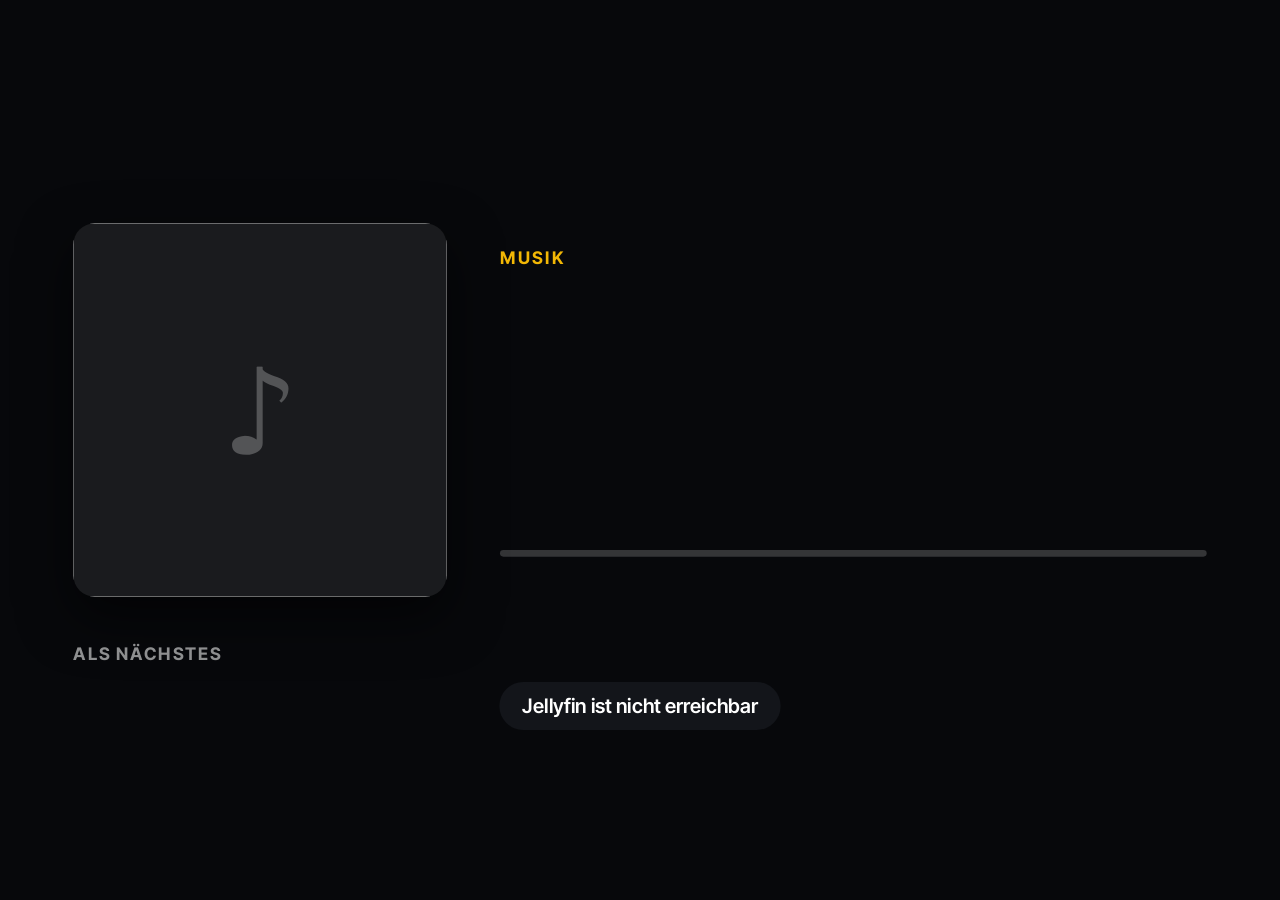
==== lg/web/musik.html @ 19df9250 "Musik-Reiter mit Karaoke-Modus (TCL und LG) - musik.js/musik.html: gemeinsamer Musik-Player und Kara" ====
<!DOCTYPE html>
<html lang="de">
<head>
<meta charset="utf-8">
<title>Lukas Kino Musik</title>
<meta name="viewport" content="width=device-width, initial-scale=1, user-scalable=no">
<style>html,body{margin:0;height:100%;background:#07080B;overflow:hidden}</style>
</head>
<body>
<!--
  Musik-Player und Karaoke für den TCL (MusikActivity zeigt diese Seite vom Pi in einer WebView).
  Die Zugangsdaten kommen über die Brücke window.LukasKino.daten() aus der App, nicht über die Adresse
  (sonst stünde der Jellyfin-Schlüssel im Protokoll des kleinen Webservers). Bedienung: Tasten schickt die App
  als LukasMusik.taste('ok'|'links'|…). Für Tests im Browser gehen auch Adress-Parameter und die Tastatur.
-->
<script>
(function () {
  var p = {};
  location.search.replace(/^\?/, '').split('&').forEach(function (kv) {
    if (!kv) return;
    var i = kv.indexOf('=');
    p[decodeURIComponent(i < 0 ? kv : kv.slice(0, i))] = i < 0 ? '' : decodeURIComponent(kv.slice(i + 1));
  });
  if (window.LukasKino && window.LukasKino.daten) {
    try {
      var d = JSON.parse(window.LukasKino.daten());
      for (var k in d) p[k] = d[k];
    } catch (e) { /* nur Parameter */ }
  }
  function los() {
    LukasMusik.oeffnen({
      server: p.server || 'http://192.168.178.44:8096',
      token: p.token, benutzer: p.user, geraet: p.geraet, geraetName: p.geraetName || 'TCL',
      quelle: p.quelle || 'alle', start: p.start || null, karaoke: p.karaoke === '1' || p.karaoke === true,
      zufall: p.zufall === '1' || p.zufall === true,
      zu: function () { if (window.LukasKino && window.LukasKino.ende) window.LukasKino.ende(); }
    });
    if (window.LukasKino && window.LukasKino.bereit) window.LukasKino.bereit();
  }
  var s = document.createElement('script');
  s.src = 'musik.js?t=' + Date.now();
  s.onload = los;
  document.body.appendChild(s);
  var TASTEN = { 13: 'ok', 32: 'ok', 37: 'links', 38: 'hoch', 39: 'rechts', 40: 'runter', 27: 'zurueck', 8: 'zurueck',
    179: 'playpause', 415: 'play', 19: 'pause', 417: 'vor', 412: 'rueck', 413: 'stop', 461: 'zurueck' };
  document.addEventListener('keydown', function (ev) {
    var n = TASTEN[ev.keyCode];
    if (n && window.LukasMusik && LukasMusik.taste(n)) ev.preventDefault();
  });
})();
</script>
</body>
</html>
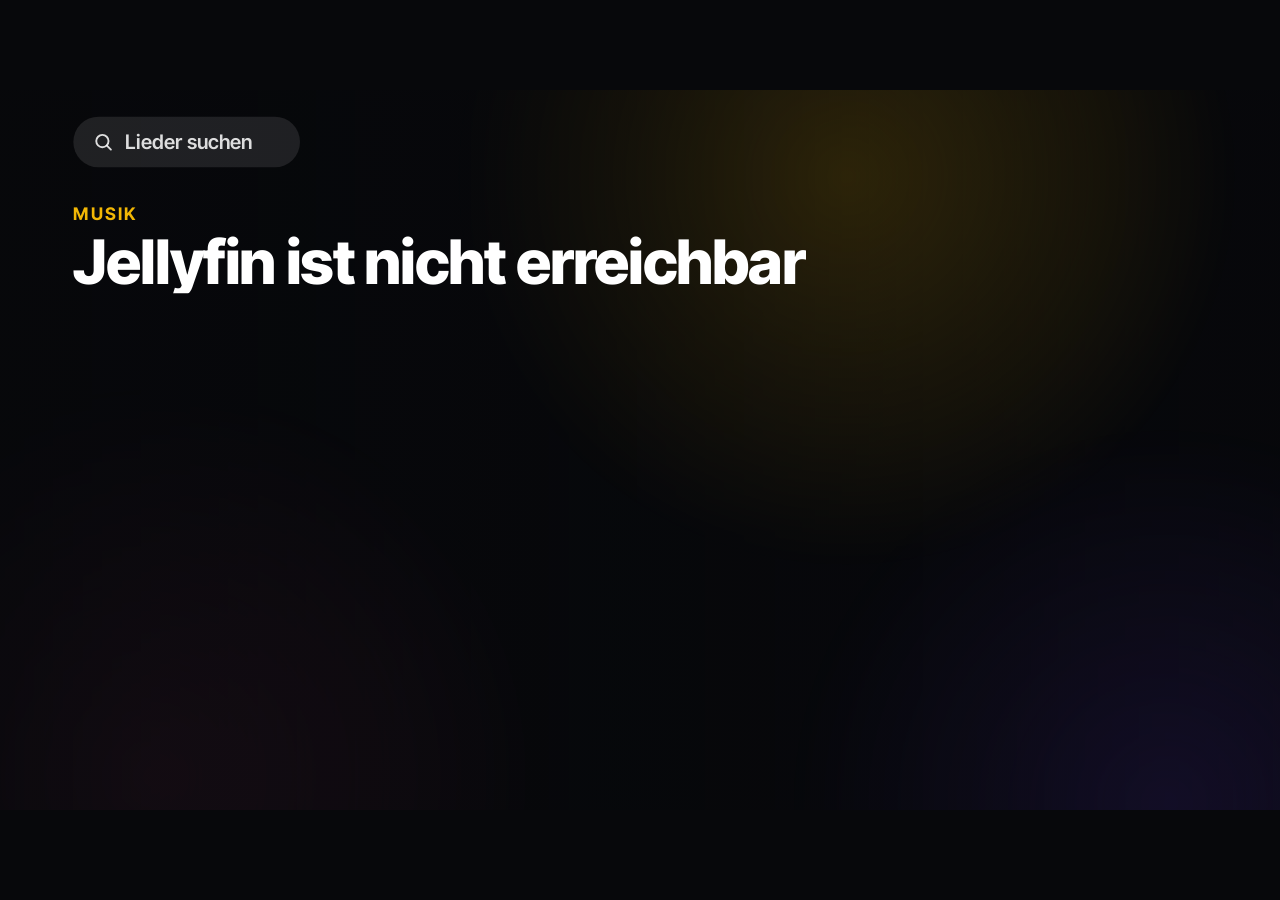
==== commit b6223541: "Musik v3: Künstler je Genre, Gelikte Songs, Karaoke-Auswahl, Schrift über den Balken - musik.js ist " ====
--- a/lg/web/musik.html
+++ b/lg/web/musik.html
@@ -8,10 +8,10 @@
 </head>
 <body>
 <!--
-  Musik-Player und Karaoke für den TCL (MusikActivity zeigt diese Seite vom Pi in einer WebView).
-  Die Zugangsdaten kommen über die Brücke window.LukasKino.daten() aus der App, nicht über die Adresse
-  (sonst stünde der Jellyfin-Schlüssel im Protokoll des kleinen Webservers). Bedienung: Tasten schickt die App
-  als LukasMusik.taste('ok'|'links'|…). Für Tests im Browser gehen auch Adress-Parameter und die Tastatur.
+  Musik-Bereich für den TCL: MusikActivity zeigt diese Seite vom Pi in einer WebView (seit 04.11.2026).
+  Zugangsdaten und die Einträge der Seitenleiste kommen über die Brücke window.LukasKino.daten(), nicht über die
+  Adresse (sonst stünde der Jellyfin-Schlüssel im Protokoll des Webservers). Tasten schickt die App als
+  LukasMusik.taste('ok'|'links'|…). Zum Testen im Browser gehen auch Adress-Parameter und die Tastatur.
 -->
 <script>
 (function () {
@@ -27,13 +27,16 @@
       for (var k in d) p[k] = d[k];
     } catch (e) { /* nur Parameter */ }
   }
+  var leiste = p.leiste ? (typeof p.leiste === 'string' ? p.leiste.split('|') : p.leiste)
+    : ['Spotify', 'Prime Video', 'Netflix', 'YouTube', 'Suche', 'Filme', 'Serien', 'Musik', 'Merkliste', 'Empfohlen', 'Fotos'];
   function los() {
-    LukasMusik.oeffnen({
+    LukasMusik.bereich({
       server: p.server || 'http://192.168.178.44:8096',
       token: p.token, benutzer: p.user, geraet: p.geraet, geraetName: p.geraetName || 'TCL',
-      quelle: p.quelle || 'alle', start: p.start || null, karaoke: p.karaoke === '1' || p.karaoke === true,
-      zufall: p.zufall === '1' || p.zufall === true,
-      zu: function () { if (window.LukasKino && window.LukasKino.ende) window.LukasKino.ende(); }
+      eigeneLeiste: true, leisteNamen: leiste, apps: +(p.apps || 4), musikPos: +(p.musikPos || 7),
+      verlassen: function (pos) {
+        if (window.LukasKino && window.LukasKino.verlassen) window.LukasKino.verlassen(pos);
+      }
     });
     if (window.LukasKino && window.LukasKino.bereit) window.LukasKino.bereit();
   }
@@ -41,11 +44,20 @@
   s.src = 'musik.js?t=' + Date.now();
   s.onload = los;
   document.body.appendChild(s);
-  var TASTEN = { 13: 'ok', 32: 'ok', 37: 'links', 38: 'hoch', 39: 'rechts', 40: 'runter', 27: 'zurueck', 8: 'zurueck',
+  var TASTEN = { 13: 'ok', 37: 'links', 38: 'hoch', 39: 'rechts', 40: 'runter', 27: 'zurueck',
     179: 'playpause', 415: 'play', 19: 'pause', 417: 'vor', 412: 'rueck', 413: 'stop', 461: 'zurueck' };
   document.addEventListener('keydown', function (ev) {
-    var n = TASTEN[ev.keyCode];
-    if (n && window.LukasMusik && LukasMusik.taste(n)) ev.preventDefault();
+    if (!window.LukasMusik) return;
+    if (LukasMusik.sucheOffen()) {
+      if (ev.keyCode === 8) { LukasMusik.tippen('⌫'); ev.preventDefault(); return; }
+      if (ev.key && ev.key.length === 1 && /[a-z0-9äöüß \-.]/i.test(ev.key)) {
+        LukasMusik.tippen(ev.key === ' ' ? '␣' : ev.key.toLowerCase());
+        ev.preventDefault();
+        return;
+      }
+    }
+    var n = TASTEN[ev.keyCode] || (ev.keyCode === 8 ? 'zurueck' : null);
+    if (n && LukasMusik.taste(n)) ev.preventDefault();
   });
 })();
 </script>
